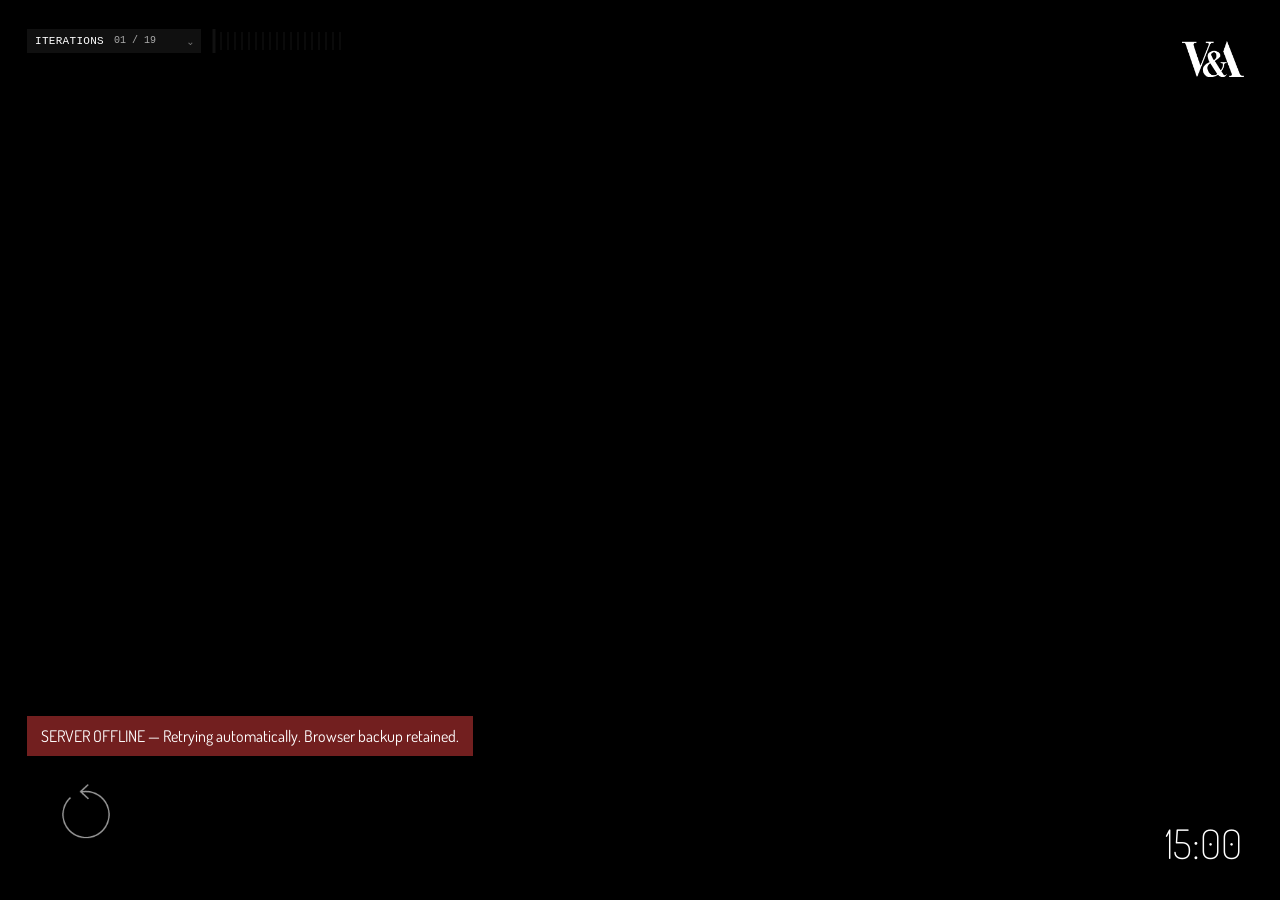
==== assets/iterations.html @ fc52e8dc "Add visual iterations 01–19 with three-minute looping video" ====
<!doctype html><html lang="zh-CN"><head><meta charset="utf-8"><meta name="viewport" content="width=device-width,initial-scale=1"><title>EaC — Visual iterations</title><style>*{box-sizing:border-box}html,body{margin:0;width:100%;height:100%;overflow:hidden;background:white}iframe{display:block;border:0;width:100%;height:100%;background:white}</style></head><body><div id="description" class="iteration-sr-only" aria-live="polite"></div><iframe id="preview" title="视觉迭代预览" allow="autoplay"></iframe><script src="iterations-data.js?v=20261029-retained-52"></script><script>
const v=Math.max(1,Math.min(EAC_ITERATIONS.length,parseInt(new URLSearchParams(location.search).get('version'),10)||1));
document.getElementById('description').textContent=String(v).padStart(2,'0')+' · '+EAC_ITERATIONS[v-1][0]+' — '+EAC_ITERATIONS[v-1][1]+'　｜依据保留代码重建 · 使用当前标注数据';
const source=EAC_ITERATIONS[v-1][2];
if(source===25)location.replace('zoom-space.html?variant=19&v=program-audit-113');
else if(source===20)location.replace('zoom-space.html?v=20261029-retained-52');
else document.getElementById('preview').src=source===24?'video-depth.html?notes=1&opaque=1':source===23?'video-depth.html?notes=1':source===22?'video-depth.html?fade=0':source===21?'video-depth.html':source>=13?'trajectories.html?archive='+source+'&v=archive-1':'../?classic=1&iteration='+source;
</script><script src="iteration-nav.js?v=eleven-versions-14"></script></body></html>
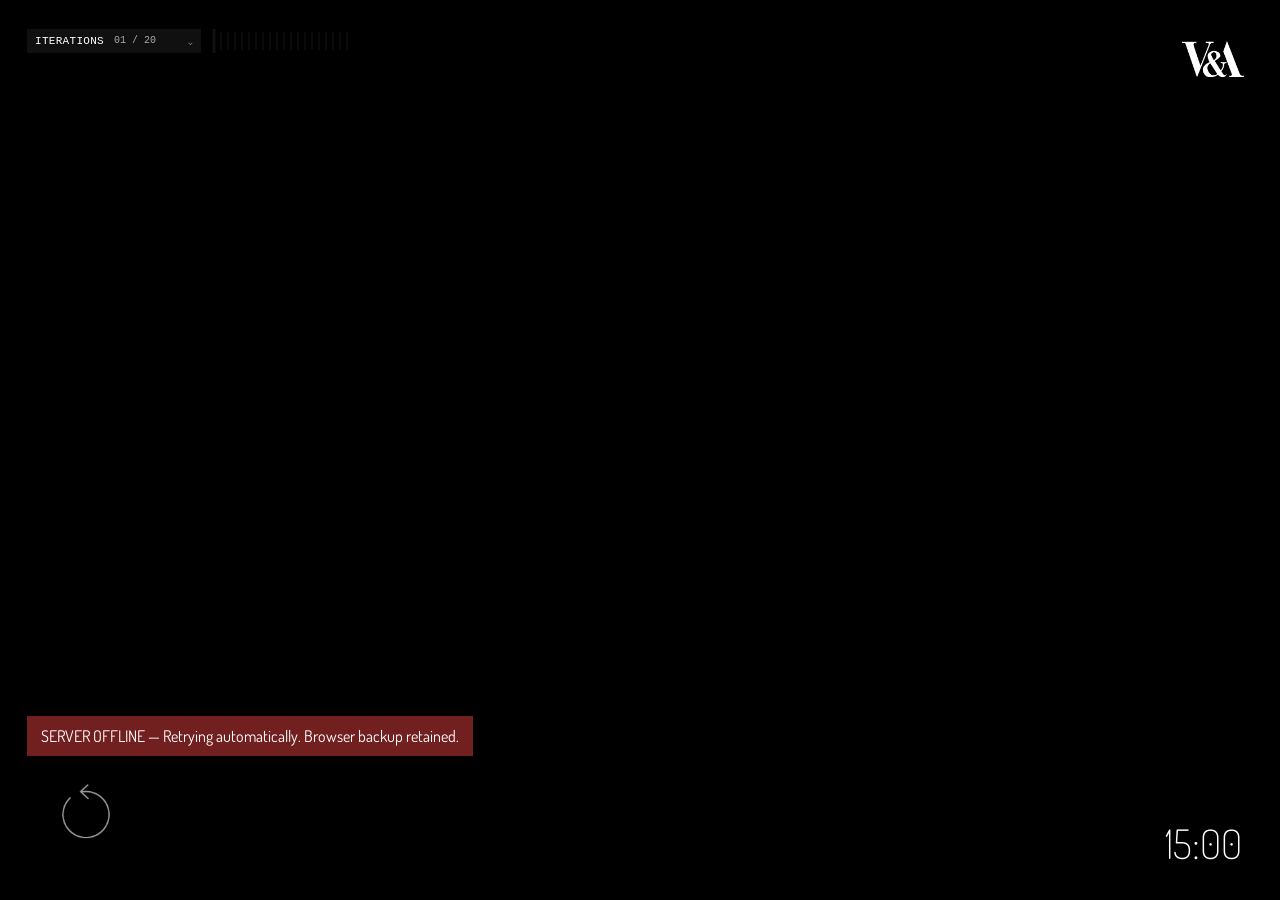
==== commit 99fc6ae1: "Add iteration 20 without user annotations" ====
--- a/assets/iterations.html
+++ b/assets/iterations.html
@@ -1,8 +1,9 @@
-<!doctype html><html lang="zh-CN"><head><meta charset="utf-8"><meta name="viewport" content="width=device-width,initial-scale=1"><title>EaC — Visual iterations</title><style>*{box-sizing:border-box}html,body{margin:0;width:100%;height:100%;overflow:hidden;background:white}iframe{display:block;border:0;width:100%;height:100%;background:white}</style></head><body><div id="description" class="iteration-sr-only" aria-live="polite"></div><iframe id="preview" title="视觉迭代预览" allow="autoplay"></iframe><script src="iterations-data.js?v=20261029-retained-52"></script><script>
+<!doctype html><html lang="zh-CN"><head><meta charset="utf-8"><meta name="viewport" content="width=device-width,initial-scale=1"><title>EaC — Visual iterations</title><style>*{box-sizing:border-box}html,body{margin:0;width:100%;height:100%;overflow:hidden;background:white}iframe{display:block;border:0;width:100%;height:100%;background:white}</style></head><body><div id="description" class="iteration-sr-only" aria-live="polite"></div><iframe id="preview" title="视觉迭代预览" allow="autoplay"></iframe><script src="iterations-data.js?v=iteration-20-128"></script><script>
 const v=Math.max(1,Math.min(EAC_ITERATIONS.length,parseInt(new URLSearchParams(location.search).get('version'),10)||1));
 document.getElementById('description').textContent=String(v).padStart(2,'0')+' · '+EAC_ITERATIONS[v-1][0]+' — '+EAC_ITERATIONS[v-1][1]+'　｜依据保留代码重建 · 使用当前标注数据';
 const source=EAC_ITERATIONS[v-1][2];
-if(source===25)location.replace('zoom-space.html?variant=19&v=program-audit-113');
+if(source===26)location.replace('zoom-space.html?variant=20&v=iteration-20-128');
+else if(source===25)location.replace('zoom-space.html?variant=19&v=program-audit-113');
 else if(source===20)location.replace('zoom-space.html?v=20261029-retained-52');
 else document.getElementById('preview').src=source===24?'video-depth.html?notes=1&opaque=1':source===23?'video-depth.html?notes=1':source===22?'video-depth.html?fade=0':source===21?'video-depth.html':source>=13?'trajectories.html?archive='+source+'&v=archive-1':'../?classic=1&iteration='+source;
-</script><script src="iteration-nav.js?v=eleven-versions-14"></script></body></html>
+</script><script src="iteration-nav.js?v=iteration-20-128"></script></body></html>
